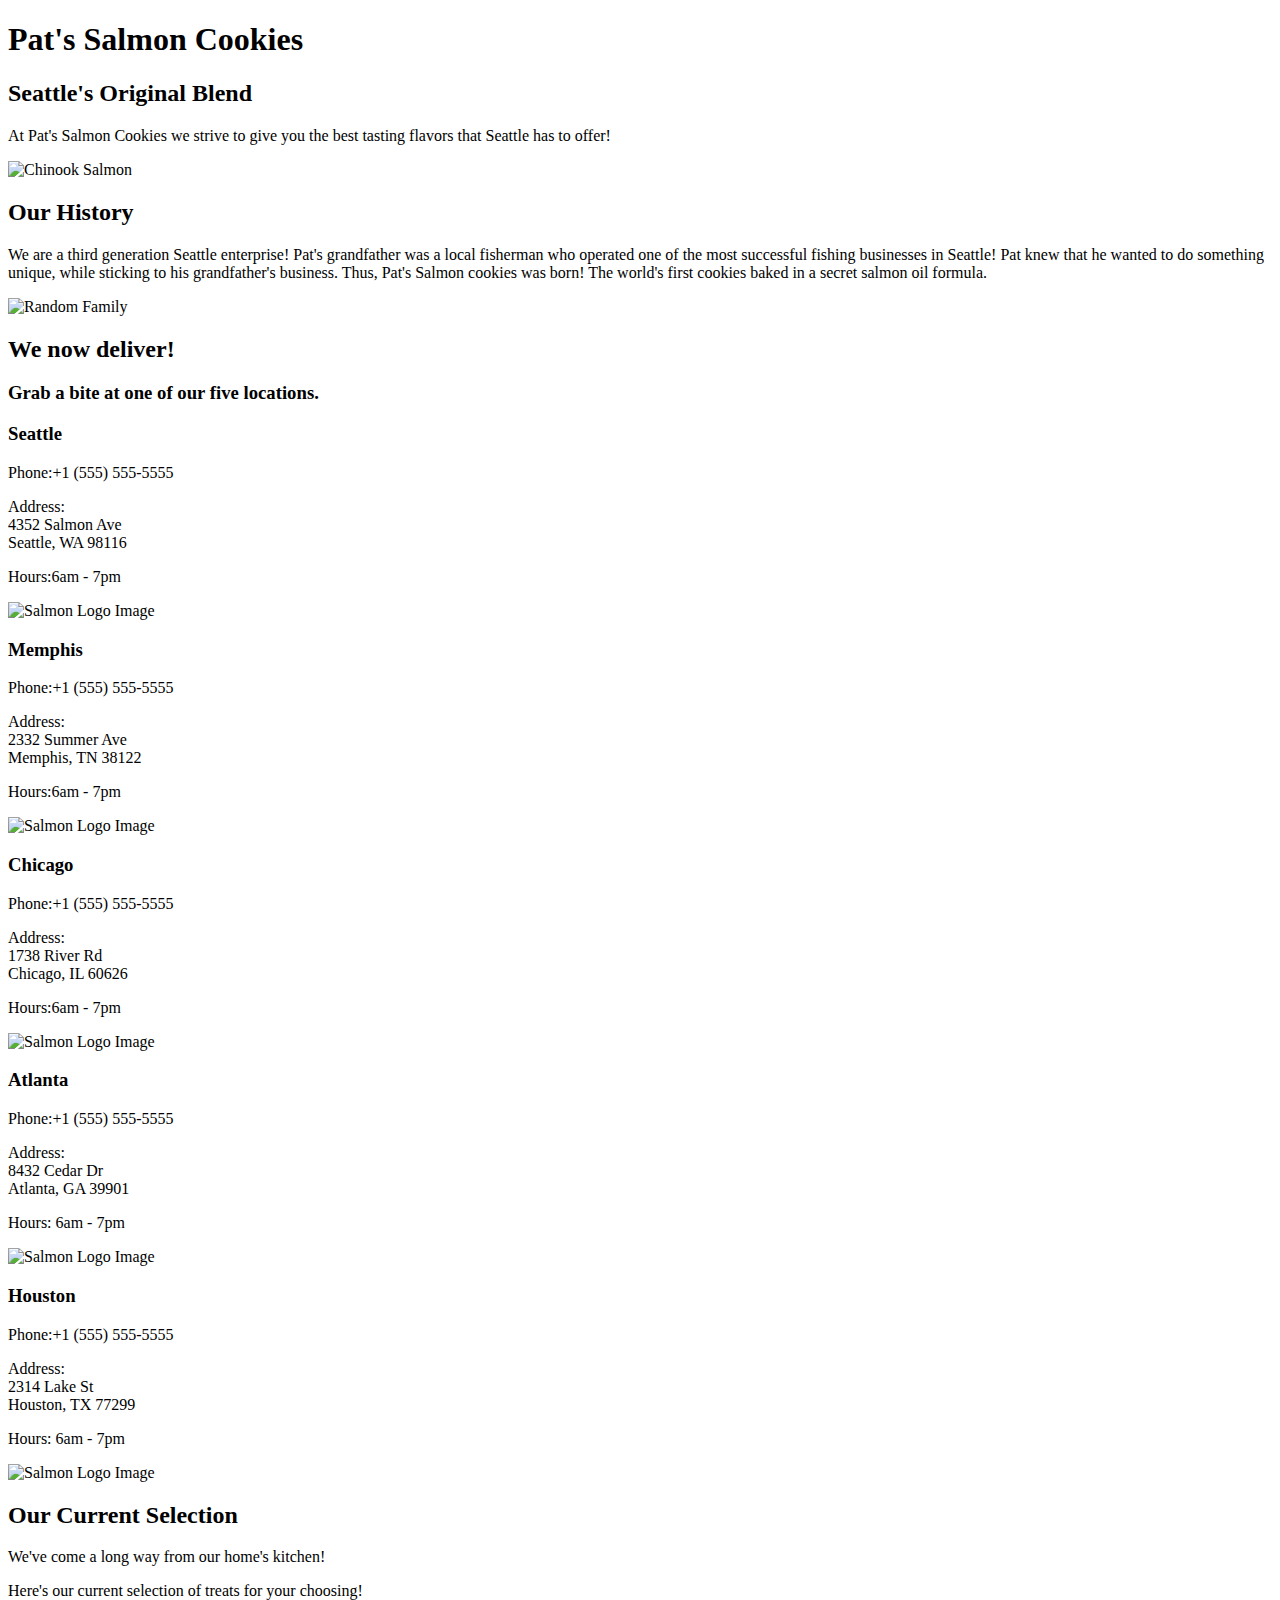
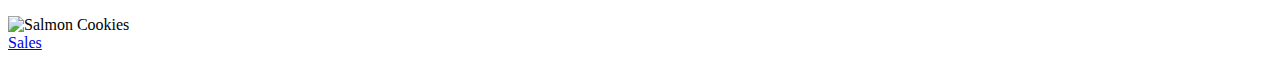
==== index.html @ 83c94534 "Create index.html" ====
<!DOCTYPE html>
<html lang="en">
  <head>
    <meta charset="UTF-8"/>
    <meta name="viewport" content="width=device-width, initial-scale=1.0"/>
    <meta http-equiv="X-UA-Compatible" content="ie=edge"/>
    <link href="https://fonts.googleapis.com/css?family=Ubuntu&display=swap" rel="stylesheet"/>
    <link rel="stylesheet" href="style.css"/>
    <title>Pat's Salmon Cookies</title>
  </head>
  <body>
    <header>
      <h1>Pat's Salmon Cookies</h1>
    </header>
    <main>
      <section class="intro">
        <h2>Seattle's Original Blend</h2>
        <p>At Pat's Salmon Cookies we strive to give you the best tasting flavors that Seattle has to offer!</p>
        <img src="https://ssraa.org/wp-content/uploads/2019/06/chinook.png" alt="Chinook Salmon"/>
      </section>
      <section class="history">
        <h2>Our History</h2>
        <p>We are a third generation Seattle enterprise! Pat's grandfather was a local fisherman who operated one of the most successful fishing businesses in Seattle! Pat knew that he wanted to do something unique, while sticking to his grandfather's business. Thus, Pat's Salmon cookies was born! The world's first cookies baked in a secret salmon oil formula.</p>
        <img class="family-img" src="https://www.greenviewacc.com.au/wp-content/uploads/2017/10/Family-PNG-Picture.png" alt="Random Family"/>
      </section>
      <section class="locations">
        <h2>We now deliver!<h2></h2>
        <h3>Grab a bite at one of our five locations.</h3>
        <div class="location-cards">
          <div class="location">
            <h3>Seattle</h3>
            <p><span>Phone:</span>+1 (555) 555-5555</p>
            <p><span>Address:</span><br/>4352 Salmon Ave<br/>Seattle, WA 98116</p>
            <p><span>Hours:</span>6am - 7pm</p>
            <img src="https://codefellows.github.io/code-201-guide/curriculum/class-06/lab/assets/salmon.png" alt="Salmon Logo Image" />
          </div>
          <div class="location">
            <h3>Memphis</h3>
            <p><span>Phone:</span>+1 (555) 555-5555</p>
            <p><span>Address:</span><br/>2332 Summer Ave<br/>Memphis, TN 38122</p>
            <p><span>Hours:</span>6am - 7pm</p>
            <img src="https://codefellows.github.io/code-201-guide/curriculum/class-06/lab/assets/salmon.png" alt="Salmon Logo Image" />
          </div>
          <div class="location">
            <h3>Chicago</h3>
            <p><span>Phone:</span>+1 (555) 555-5555</p>
            <p><span>Address:</span><br/>1738 River Rd<br/>Chicago, IL 60626</p>
            <p><span>Hours:</span>6am - 7pm</p>
            <img src="https://codefellows.github.io/code-201-guide/curriculum/class-06/lab/assets/salmon.png" alt="Salmon Logo Image" />
          </div>
          <div class="location">
            <h3>Atlanta</h3>
            <p><span>Phone:</span>+1 (555) 555-5555</p>
            <p><span>Address:</span><br/>8432 Cedar Dr<br/>Atlanta, GA 39901</p>
            <p><span>Hours:</span> 6am - 7pm</p>
            <img src="https://codefellows.github.io/code-201-guide/curriculum/class-06/lab/assets/salmon.png" alt="Salmon Logo Image" />
          </div>
          <div class="location">
            <h3>Houston</h3>
            <p><span>Phone:</span>+1 (555) 555-5555</p>
            <p>
              <span>Address:</span><br/>2314 Lake St<br/>Houston, TX 77299</p>
            <p><span>Hours:</span> 6am - 7pm</p>
            <img src="https://codefellows.github.io/code-201-guide/curriculum/class-06/lab/assets/salmon.png" alt="Salmon Logo Image" />
          </div>
        </div>
      </section>
      <section class="sale-fish">
        <h2>Our Current Selection</h2>
        <p>We've come a long way from our home's kitchen!</p>
        <p>Here's our current selection of treats for your choosing!</p>
        <img src="https://www.sweetsuzyq.com/wp-content/uploads/2016/10/fish-1-365x277.jpg" alt=" Salmon Cookies"/>
      </section>
    </main>
    <footer>
      <a href="https://defluxit.github.io/cookie-stand/sales">Sales</a></li>
    </footer>
  </body>
</html>
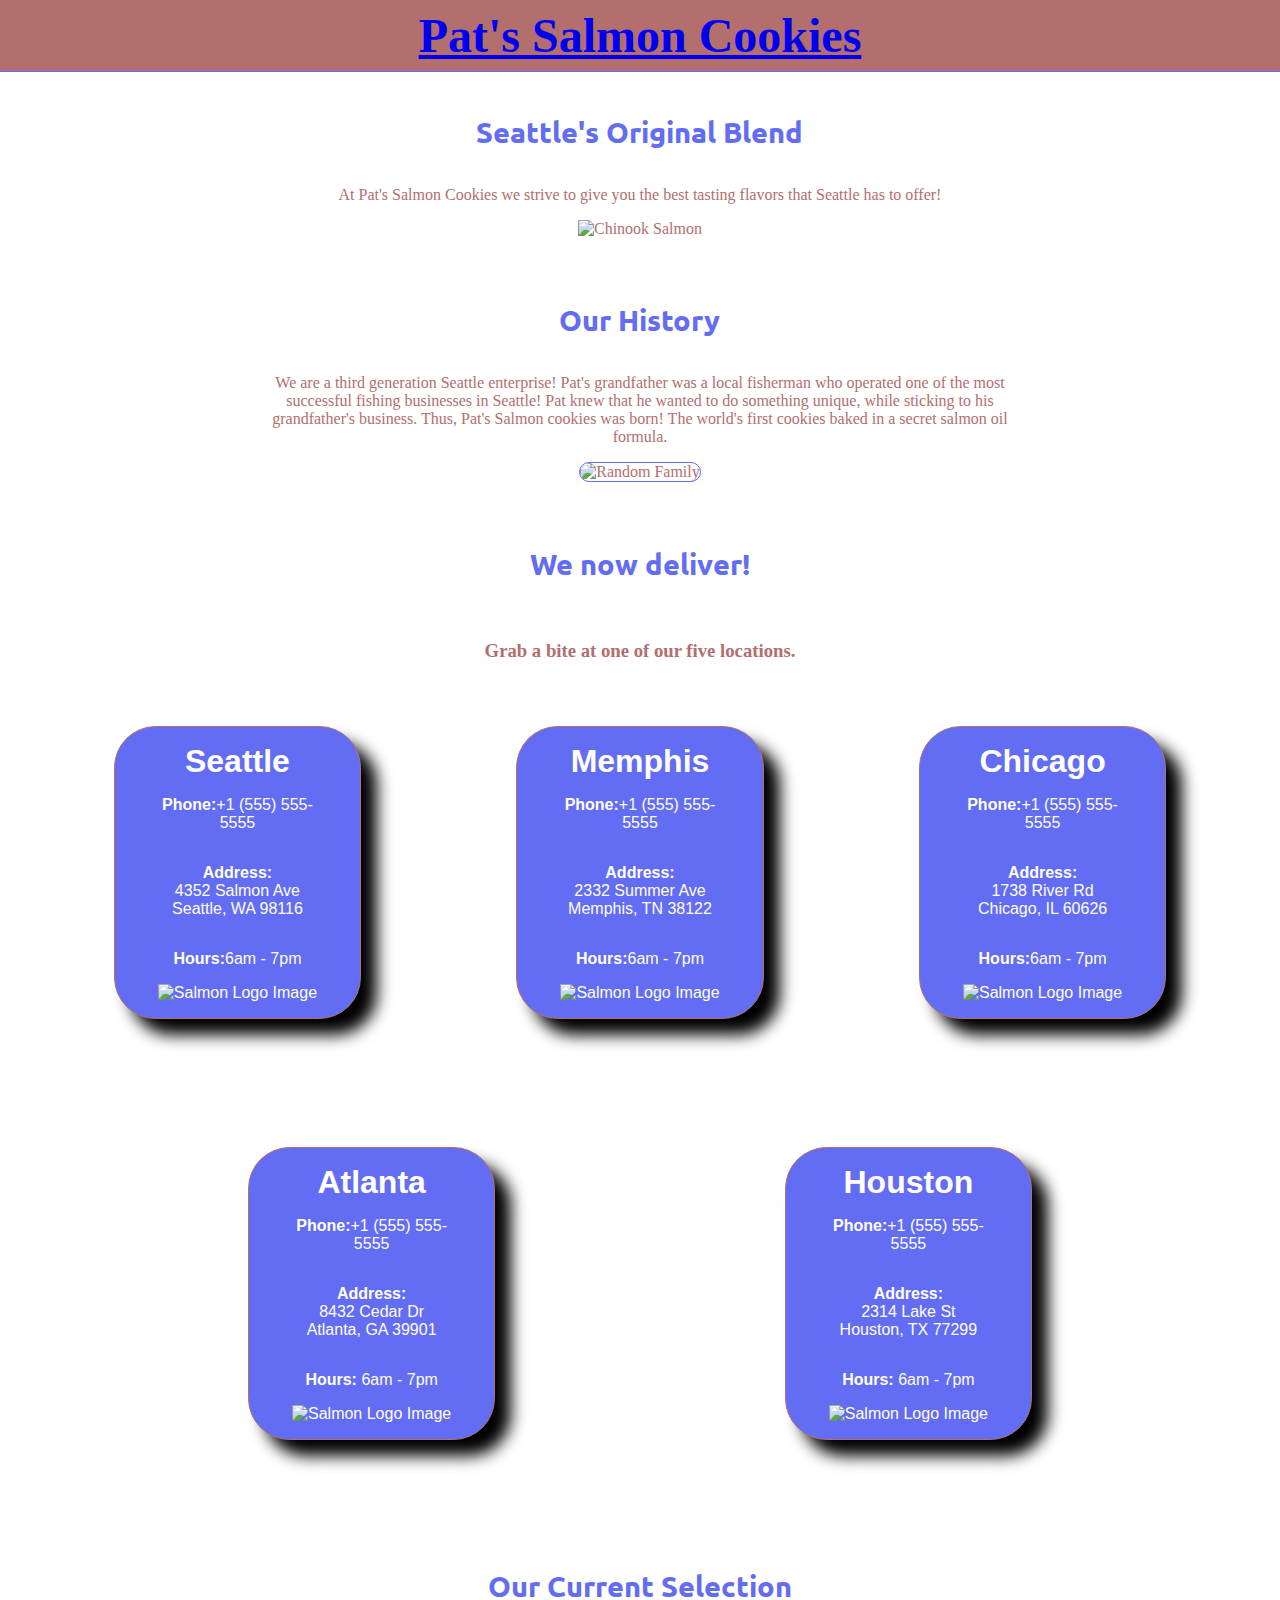
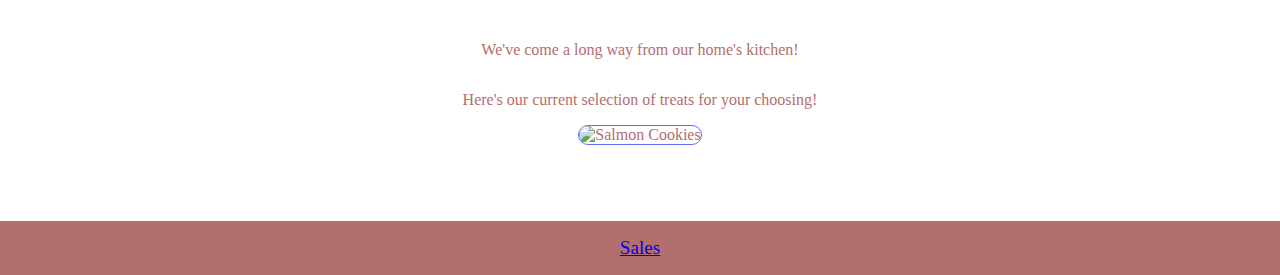
==== commit 156a1cd9: "Headers redirect to homepage in index and sales" ====
--- a/index.html
+++ b/index.html
@@ -10,7 +10,7 @@
   </head>
   <body>
     <header>
-      <h1>Pat's Salmon Cookies</h1>
+      <a href="https://defluxit.github.io/cookie-stand"><h1>Pat's Salmon Cookies</h1></a>
     </header>
     <main>
       <section class="intro">
--- a/style.css
+++ b/style.css
@@ -0,0 +1,218 @@
+/* Variable Declarations */
+:root {
+    --colorBlue: rgb(99, 109, 243);
+    --colorRed: rgb(179, 110, 110);
+    --colorWhite: rgb(255, 255, 255);
+    --colorBlack: rgb(82, 79, 79);
+  }
+  
+
+  /* Global Styling Section */
+  * {
+    padding: 0;
+    margin: 0;
+    box-sizing: border-box;
+  }
+  
+  body {
+    background-color: var(--colorWhite);
+    color: var(--colorRed);
+    text-align: center;
+    font-family: Cambria, Cochin, Georgia, Times, 'Times New Roman', serif;
+  }
+  
+  section {
+    width: 66%;
+    margin: auto;
+    padding: 1.4rem;
+    font-size: 1rem;
+  }
+  
+  h2 {
+    font-size: 1.8rem;
+    padding: 1.2rem;
+    font-family: 'Ubuntu', sans-serif;
+    color: var(--colorBlue);
+  }
+  
+  p {
+    padding: 1rem;
+  }
+  
+
+  /* Header Styling */
+  header {
+    min-height: 4rem;
+    color: var(--colorWhite);
+    background-color: var(--colorRed);
+    border-bottom: var(--colorBlue) solid 0.1rem;
+  }
+  
+  header img {
+    width: 12rem;
+  }
+  
+  header h1 {
+    font-size: 3rem;
+    padding: 0.5rem;
+  }
+
+  /* Index Page Specific Styling */
+  .family-img {
+    border: var(--colorBlue) solid 0.1rem;
+    border-radius: 2rem;
+  }
+  
+  .sale-fish img {
+    border: var(--colorBlue) solid 0.1rem;
+    border-radius: 2rem;
+  }
+  
+
+  /* Location Section Styling */
+  .locations {
+    width: 100%;
+  }
+  .location-cards {
+    margin: auto;
+    display: flex;
+    flex-direction: row;
+    flex-wrap: wrap;
+    justify-content: space-evenly;
+  }
+  
+  .location {
+    width: 20%;
+    padding: 1rem;
+    margin: 4rem;
+    font-family: Arial, Helvetica, sans-serif;
+    color: var(--colorWhite);
+    background-color: var(--colorBlue);
+    border: var(--colorRed) solid 0.1rem;
+    border-radius: 2.6rem;
+    box-shadow: rgb(0, 0, 0) 1rem 1rem 1rem;
+  }
+  
+  .location h3 {
+    font-size: 2rem;
+    font-weight: bold;
+  }
+  
+  .location span {
+    font-weight: bold;
+  }
+  
+  .location img {
+    width: 8rem;
+  }
+  
+
+  /* Sales Table Styling */
+  table {
+    height: 10%;
+    width: 80%;
+    margin: auto;
+    font-size: 1.2rem;
+    font-family: Arial, Helvetica, sans-serif;
+    color: var(--colorWhite);
+    background-color: var(--colorBlue);
+    border: var(--colorRed) solid 0.2rem;
+    border: none;
+    border-collapse: initial;
+    border-radius: 1rem;
+    box-shadow: var(--colorBlack) 1rem 1rem 1rem;
+  }
+  
+  thead {
+    font-size: 1.6rem;
+    font-weight: bold;
+  }
+  
+  th {
+    text-align: center;
+    vertical-align: middle;
+    padding: 0.25rem 0.5rem;
+    border-left: var(--colorRed) solid 0.05rem;
+  }
+  
+  th:first-child {
+    border: none;
+  }
+  
+  td {
+    padding: 0.2rem;
+    vertical-align: middle;
+    border-top: var(--colorRed) solid 0.05rem;
+    border-left: var(--colorRed) solid 0.05rem;
+  }
+  
+  td:first-child {
+    font-size: 1.6rem;
+    font-weight: bold;
+    padding: 0.25rem 0.5rem;
+    border-left: none;
+  }
+  
+
+  /* Form Styling */
+  form {
+    width: 80%;
+    margin: auto;
+    margin-top: 2rem;
+    padding: 2rem;
+    color: var(--colorWhite);
+    background-color: var(--colorRed);
+    font-size: 1.4rem;
+    border: var(--colorBlue) solid 0.2rem;
+    border-radius: 2.4rem;
+    box-shadow: var(--colorBlack) 1rem 1rem 1rem;
+  }
+  
+  legend {
+    padding-bottom: 1rem;
+  }
+  
+  .form-wrapper {
+    width: 100%;
+    display: grid;
+    grid-template-columns: repeat(2, 1fr);
+  }
+  
+  label {
+    float: left;
+    padding: 0.25rem 0;
+  }
+  
+  input {
+    float: right;
+    padding: 0.1rem 0;
+    margin: 0.25rem 0;
+  }
+  
+  button {
+    margin-top: 1.6rem;
+    padding: 0.5rem;
+    font-size: 1.2rem;
+    font-weight: bold;
+    color: var(--colorRed);
+    background-color: var(--colorWhite);
+    border: var(--colorBlue) solid 0.15rem;
+    border-radius: 1rem;
+    box-shadow: var(--colorBlack) 0.5rem 0.5rem 0.5rem;
+  }
+  
+  button:hover {
+    box-shadow: none;
+    font-size: 1.15rem;
+    cursor: pointer;
+  }
+  
+  /* Footer Styling */
+  footer {
+    color: var(--colorWhite);
+    background-color: var(--colorRed);
+    border-top: var(--colorGrey) solid 0.1rem;
+    font-size: 1.2rem;
+    padding: 1rem;
+    transform: translateY(100%);
+  }
